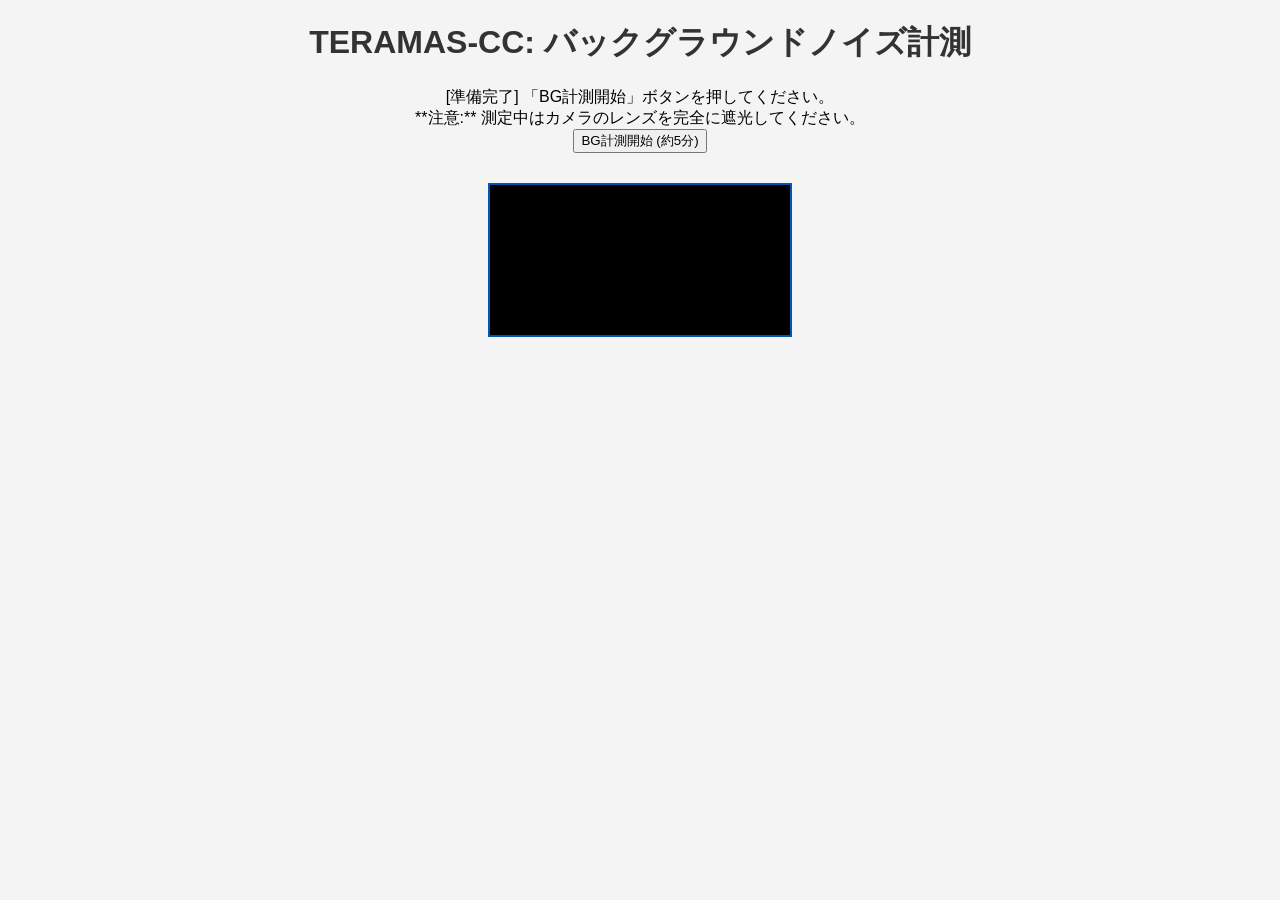
==== index.html @ 8d346fc4 "1st upload" ====
<!DOCTYPE html>
<html lang="ja">
<head>
    <meta charset="UTF-8">
    <meta name="viewport" content="width=device-width, initial-scale=1.0">
    <title>TERAMAS-CC: バックグラウンドノイズ計測</title>
    <style>
        body { font-family: sans-serif; text-align: center; margin: 20px; background-color: #f4f4f4; }
        h1 { color: #333; }
        #controls { margin-bottom: 20px; }
        /* カメラ映像とCanvasを重ねて表示することも可能ですが、ここではシンプルに並べます */
        #videoElement { display: none; /* ユーザーには生の映像は基本的に不要なので非表示 */ }
        #canvasElement { border: 2px solid #0056b3; background-color: black; margin-top: 10px; }
    </style>
</head>
<body>

    <h1>TERAMAS-CC: バックグラウンドノイズ計測</h1>
    <div id="status">
        [準備完了] 「BG計測開始」ボタンを押してください。<br>
        **注意:** 測定中はカメラのレンズを完全に遮光してください。
    </div>

    <div id="controls">
        <button onclick="main()" id="startButton">BG計測開始 (約5分)</button>
    </div>

    <video id="videoElement" playsinline autoplay muted></video>

    <canvas id="canvasElement"></canvas>

    <script src="detector_core.js"></script> 
    
    <script src="teramas-cc.js"></script>
</body>
</html>
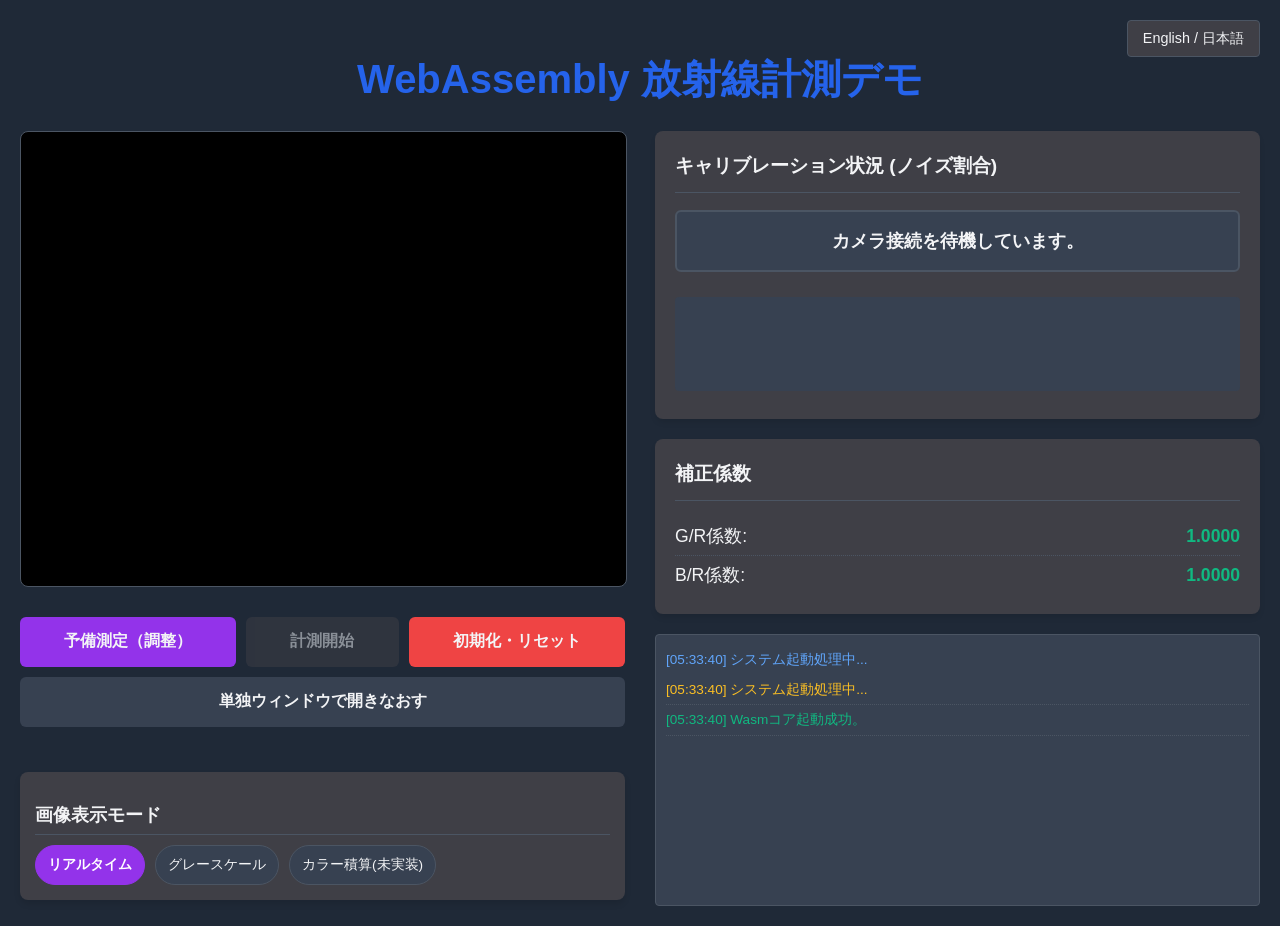
==== commit 28ad1e7f: "1st upload" ====
--- a/index.html
+++ b/index.html
@@ -3,34 +3,71 @@
 <head>
     <meta charset="UTF-8">
     <meta name="viewport" content="width=device-width, initial-scale=1.0">
-    <title>TERAMAS-CC: バックグラウンドノイズ計測</title>
-    <style>
-        body { font-family: sans-serif; text-align: center; margin: 20px; background-color: #f4f4f4; }
-        h1 { color: #333; }
-        #controls { margin-bottom: 20px; }
-        /* カメラ映像とCanvasを重ねて表示することも可能ですが、ここではシンプルに並べます */
-        #videoElement { display: none; /* ユーザーには生の映像は基本的に不要なので非表示 */ }
-        #canvasElement { border: 2px solid #0056b3; background-color: black; margin-top: 10px; }
-    </style>
+    <title id="main-title">TERAMAS-CC てらますしーしー</title>
+    <link rel="stylesheet" href="style.css"> 
 </head>
 <body>
+    <button id="lang-switch-button">English / 日本語</button>
 
-    <h1>TERAMAS-CC: バックグラウンドノイズ計測</h1>
-    <div id="status">
-        [準備完了] 「BG計測開始」ボタンを押してください。<br>
-        **注意:** 測定中はカメラのレンズを完全に遮光してください。
+    <h1 id="main-header">WebAssembly 放射線計測デモ</h1>
+
+    <div id="main-container">
+        <div id="left-panel">
+            <div id="video-container">
+                <video id="camera-video" autoplay playsinline></video>
+                <canvas id="processing-canvas"></canvas>
+            </div>
+            
+<div id="control-panel">
+                <button id="preliminary-measurement-button">予備測定（調整）</button>
+                <button id="start-measurement-button" disabled>計測開始</button> 
+                <button id="reset-button" disabled>初期化・リセット</button>
+                <button id="dedicated-window-button">単独ウィンドウで開きなおす</button>
+            </div>
+            
+            <div id="display-mode-panel">
+                <h2 id="header-display-mode">画像表示モード</h2>
+                <div class="radio-group">
+                    <input type="radio" id="mode-realtime" name="displayMode" value="REALTIME" checked>
+                    <label for="mode-realtime" id="label-realtime">直接出力</label>
+                    
+                    <input type="radio" id="mode-grayscale" name="displayMode" value="GRAYSCALE">
+                    <label for="mode-grayscale" id="label-grayscale">グレースケール積算画像</label>
+                    
+                    <input type="radio" id="mode-color" name="displayMode" value="COLOR">
+                    <label for="mode-color" id="label-color">カラー積算画像</label>
+                </div>
+            </div>
+            </div>
+
+<div id="right-panel">
+            
+    <div class="status-box">
+        <h2 id="header-calib">キャリブレーション状況 (ノイズ割合)</h2>
+        <p id="progress-status" style="margin-bottom: 15px;">初期化を待機しています...</p>
+        <canvas id="correction-graph" width="300" height="50"></canvas>
     </div>
 
-    <div id="controls">
-        <button onclick="main()" id="startButton">BG計測開始 (約5分)</button>
+    <div class="status-box">
+        <h2>補正係数</h2>
+        <div class="factor-display">
+            <span id="g-factor-label">G/R係数:</span>
+            <span id="g-r-factor">1.0000</span>
+        </div>
+        <div class="factor-display">
+            <span id="b-factor-label">B/R係数:</span>
+            <span id="b-r-factor">1.0000</span>
+        </div>
     </div>
-
-    <video id="videoElement" playsinline autoplay muted></video>
-
-    <canvas id="canvasElement"></canvas>
-
-    <script src="detector_core.js"></script> 
     
-    <script src="teramas-cc.js"></script>
+    <div id="log-area">
+        <div id="log-stream">
+            </div>
+    </div>
+    
+</div>
+    </div>
+    
+    <script src="teramas-cc.js"></script> 
 </body>
 </html>
--- a/style.css
+++ b/style.css
@@ -0,0 +1,353 @@
+/* style.css - WebAssembly放射線計測デモ用基本スタイル */
+
+/* ---------------------------------------------------- */
+/* 基本設定 - ダークテーマをベースに再構築 */
+/* ---------------------------------------------------- */
+:root {
+    --primary-color: #9333ea;    /* ボタンの基本色 (紫) */
+    --secondary-color: #3f3f46;   /* カードの背景色 (Neutral-700相当) */
+    --success-color: #10b981;    /* 成功/アクティブなボタンの色 (緑) */
+    --error-color: #ef4444;      /* エラー表示の色 (赤) */
+    --wait-color: #fbbf24;       /* 待機/処理中の色 (黄色) */
+    --bg-color: #1f2937;         /* メインの背景色 (Gray-800相当) */
+    --text-color: #f3f4f6;       /* 文字色 (Gray-100相当) */
+    --log-bg-color: #374151;     /* ログエリアの背景色 (Gray-700相当) */
+    --border-color: #4b5563;     /* ボーダーの色 (Gray-600相当) */
+    --header-color: #2563eb;     /* タイトルの色 (青) */
+    --progress-height: 12px;
+}
+
+body {
+    font-family: 'Inter', 'Helvetica Neue', Arial, sans-serif;
+    background-color: var(--bg-color);
+    color: var(--text-color);
+    margin: 0;
+    padding: 20px;
+    line-height: 1.6;
+    display: flex;
+    flex-direction: column;
+    align-items: center;
+}
+
+/* ---------------------------------------------------- */
+/* ヘッダーとレイアウト */
+/* ---------------------------------------------------- */
+#main-header {
+    color: var(--header-color);
+    margin-bottom: 20px;
+    font-size: 2.5em;
+    font-weight: 800;
+}
+
+#lang-switch-button {
+    position: absolute;
+    top: 20px;
+    right: 20px;
+    background: var(--secondary-color);
+    color: var(--text-color);
+    border: 1px solid var(--border-color);
+    padding: 8px 15px;
+    border-radius: 4px;
+    cursor: pointer;
+    transition: background-color 0.2s;
+    font-size: 0.9em;
+}
+
+#lang-switch-button:hover {
+    background-color: #3f3f46;
+}
+
+#main-container {
+    display: flex;
+    gap: 30px;
+    width: 100%;
+    max-width: 1300px;
+}
+
+#left-panel, #right-panel {
+    flex: 1;
+    display: flex;
+    flex-direction: column;
+    gap: 20px;
+}
+
+/* ---------------------------------------------------- */
+/* 動画・キャンバス */
+/* ---------------------------------------------------- */
+#video-container {
+    position: relative;
+    width: 100%;
+    padding-top: 75%; 
+    background-color: #000;
+    border: 1px solid var(--border-color);
+    border-radius: 8px;
+    overflow: hidden;
+}
+
+#camera-video, #processing-canvas {
+    position: absolute;
+    top: 0;
+    left: 0;
+    width: 100%;
+    height: 100%;
+    object-fit: contain;
+}
+
+#processing-canvas {
+    z-index: 10;
+}
+
+/* ---------------------------------------------------- */
+/* コントロールパネル (ボタン) */
+/* ---------------------------------------------------- */
+#control-panel {
+    display: flex;
+    flex-wrap: wrap;
+    gap: 10px;
+    padding: 10px 0;
+    align-items: center; 
+}
+
+#control-panel button {
+    /* 🚨 修正1: 最小高さを確保（前回の設定を維持） */
+    min-height: 50px; 
+    
+    /* 🚨 修正2: Flexboxでテキストを中央に配置 */
+    display: flex; 
+    justify-content: center;
+    align-items: center;
+    
+    /* 🚨 修正3: paddingを上下均等に調整し、高さを確保 */
+    padding: 10px 15px; 
+    
+    border: none;
+    border-radius: 6px;
+    cursor: pointer;
+    font-weight: bold;
+    transition: background-color 0.2s, opacity 0.2s, box-shadow 0.2s;
+    flex-grow: 1;
+    min-width: 150px; 
+    font-size: 1em;
+    /* 🚨 修正4: テキストカラーを確実に白系に設定 */
+    color: var(--text-color); 
+    
+    /* 🚨 修正5: テキストが改行された際も中央配置を維持 */
+    text-align: center;
+    
+    /* 🚨 修正6: オーバーフローを避けるため、高さ固定の代わりにmin-heightを使う */
+    /* line-height: 1.2; */ /* 必要であれば行間を狭くする */
+    white-space: normal; /* テキストの折り返しを許可 */
+}
+
+#control-panel button:disabled {
+    opacity: 0.5;
+    cursor: not-allowed;
+    background-color: var(--secondary-color);
+}
+
+/* 各ボタンのスタイル */
+#preliminary-measurement-button {
+    background-color: var(--primary-color); 
+    color: var(--text-color); 
+}
+#preliminary-measurement-button:hover:not(:disabled) {
+    background-color: #a855f7;
+}
+
+#start-measurement-button {
+    background-color: var(--success-color);
+    color: var(--bg-color); /* 黒に近い色にして、緑の背景に目立たせる */
+}
+#start-measurement-button:hover:not(:disabled) {
+    background-color: #059669;
+}
+
+#reset-button {
+    background-color: var(--error-color);
+    color: var(--text-color);
+}
+#reset-button:hover:not(:disabled) {
+    background-color: #dc2626;
+}
+
+#dedicated-window-button {
+    background-color: var(--log-bg-color);
+    color: var(--text-color);
+    border: 1px solid var(--border-color);
+}
+#dedicated-window-button:hover:not(:disabled) {
+    background-color: #4b5563;
+}
+
+
+/* ---------------------------------------------------- */
+/* ステータスとログ */
+/* ---------------------------------------------------- */
+
+.status-box {
+    background-color: var(--secondary-color);
+    padding: 20px;
+    border-radius: 8px;
+    box-shadow: 0 4px 6px -1px rgba(0, 0, 0, 0.1);
+}
+
+.status-box h2 {
+    color: var(--text-color);
+    font-size: 1.2em;
+    margin-top: 0;
+    padding-bottom: 10px;
+    border-bottom: 1px solid var(--border-color);
+}
+
+#progress-status {
+    background-color: var(--log-bg-color);
+    color: var(--text-color);
+    padding: 15px;
+    border-radius: 6px;
+    font-weight: bold;
+    font-size: 1.1em;
+    text-align: center;
+    border: 2px solid var(--border-color);
+    margin-bottom: 15px; 
+}
+
+/* 係数表示 */
+.factor-display {
+    display: flex;
+    justify-content: space-between;
+    font-size: 1.1em;
+    padding: 5px 0;
+    border-bottom: 1px dotted var(--border-color);
+}
+.factor-display:last-child {
+    border-bottom: none;
+}
+.factor-display span:last-child {
+    font-weight: bold;
+    color: var(--success-color); 
+}
+
+/* グラフエリア */
+#correction-graph {
+    width: 100%;
+    background-color: var(--log-bg-color);
+    border-radius: 4px;
+    margin-top: 10px;
+}
+
+
+/* ---------------------------------------------------- */
+/* ログストリーム */
+/* ---------------------------------------------------- */
+
+#log-area {
+    margin-bottom: 0;
+}
+
+#log-stream {
+    height: 250px; 
+    overflow-y: scroll;
+    background-color: var(--log-bg-color);
+    border: 1px solid var(--border-color);
+    padding: 10px;
+    border-radius: 4px;
+    display: flex;
+    flex-direction: column-reverse; 
+    justify-content: flex-end;
+}
+#log-stream::-webkit-scrollbar {
+    width: 8px;
+}
+#log-stream::-webkit-scrollbar-thumb {
+    background-color: var(--border-color);
+    border-radius: 4px;
+}
+
+.log-entry {
+    padding: 4px 0;
+    border-bottom: 1px dotted var(--border-color);
+    font-size: 0.85em;
+    color: #cbd5e1;
+}
+.log-entry:last-child {
+    border-bottom: none;
+}
+.log-success { color: var(--success-color); }
+.log-error { color: var(--error-color); font-weight: bold; }
+.log-wait { color: var(--wait-color); }
+.log-info { color: #60a5fa; }
+
+/* ---------------------------------------------------- */
+/* 画像表示モードパネル (新規追加) */
+/* ---------------------------------------------------- */
+
+#display-mode-panel {
+    /* control-panelと同じくカード形式でまとめる */
+    background-color: var(--secondary-color);
+    padding: 15px;
+    border-radius: 8px;
+    /* control-panelの下に配置するための上マージン */
+    margin-top: 15px; 
+    box-shadow: 0 4px 6px rgba(0, 0, 0, 0.1);
+}
+
+#header-display-mode {
+    font-size: 1.1em;
+    margin-bottom: 10px;
+    color: var(--text-color);
+    border-bottom: 1px solid var(--border-color);
+    padding-bottom: 5px;
+    font-weight: 600;
+}
+
+.radio-group {
+    /* ラジオボタンを横に並べるためのFlexbox */
+    display: flex;
+    gap: 10px;
+    flex-wrap: wrap;
+    justify-content: flex-start;
+}
+
+.radio-group input[type="radio"] {
+    /* デフォルトのラジオボタンを非表示にし、ラベルをボタンのように使う */
+    display: none; 
+}
+
+.radio-group label {
+    cursor: pointer;
+    padding: 8px 12px;
+    border-radius: 20px;
+    background-color: #374151; /* Gray-700 (非選択時の背景) */
+    color: var(--text-color);
+    transition: all 0.2s ease;
+    border: 1px solid var(--border-color);
+    font-size: 0.85em;
+    user-select: none;
+}
+
+.radio-group input[type="radio"]:checked + label {
+    /* 選択されたボタンの色をメインカラーにする */
+    background-color: var(--primary-color); 
+    border-color: var(--primary-color);
+    font-weight: bold;
+    color: white;
+}
+
+.radio-group label:hover {
+    background-color: #4b5563; /* Gray-600 (ホバー時) */
+}
+
+/* ---------------------------------------------------- */
+/* レスポンシブ対応 (画面幅が狭い場合) */
+/* ---------------------------------------------------- */
+@media (max-width: 1000px) {
+    #main-container {
+        flex-direction: column;
+        gap: 20px;
+    }
+
+    #left-panel, #right-panel {
+        flex-basis: auto;
+        width: 100%;
+    }
+}
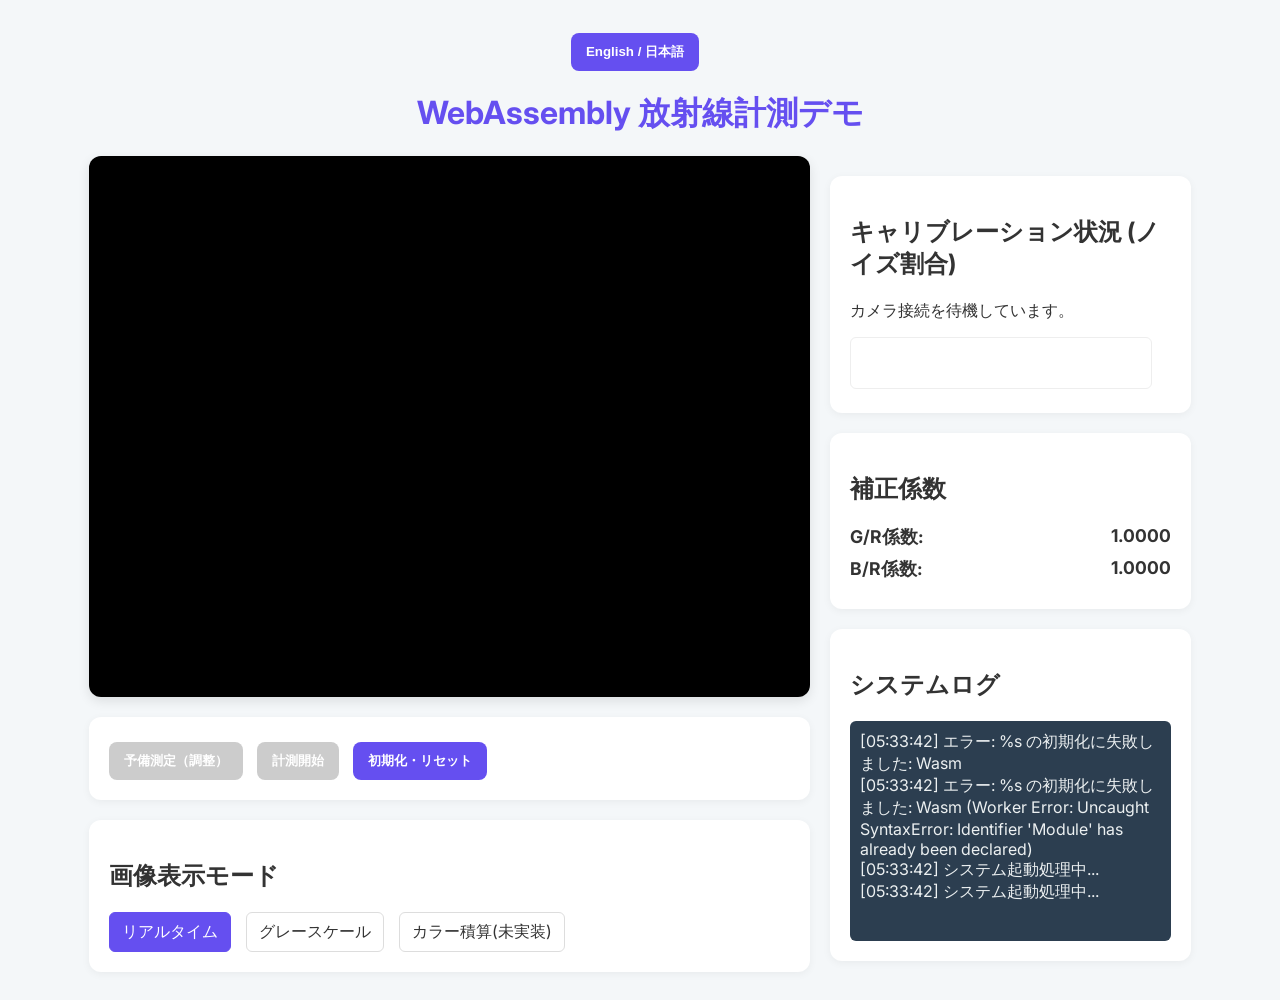
==== commit cd274507: "up-to-date" ====
--- a/index.html
+++ b/index.html
@@ -4,32 +4,161 @@
     <meta charset="UTF-8">
     <meta name="viewport" content="width=device-width, initial-scale=1.0">
     <title id="main-title">TERAMAS-CC てらますしーしー</title>
-    <link rel="stylesheet" href="style.css"> 
+    <!-- 以前存在した外部CSS参照は、描画エラー回避のため削除されました。 -->
+    
+    <style>
+        /* CSSの統合 (teramas-cc.jsにあったスタイルを統合) */
+        @import url('https://fonts.googleapis.com/css2?family=Inter:wght@400;700&display=swap');
+        body {
+            font-family: 'Inter', sans-serif;
+            background-color: #f4f7f9;
+            color: #333;
+            padding: 20px;
+            display: flex;
+            flex-direction: column;
+            align-items: center;
+        }
+        #main-header {
+            color: #654ff0;
+            margin-bottom: 20px;
+        }
+        #main-container {
+            display: flex;
+            gap: 20px;
+            width: 90%;
+            max-width: 1200px;
+        }
+        #left-panel {
+            flex: 2;
+            min-width: 300px;
+        }
+        #right-panel {
+            flex: 1;
+            min-width: 300px;
+        }
+        #video-container {
+            position: relative;
+            width: 100%;
+            height: auto;
+            background-color: #000;
+            border-radius: 12px;
+            overflow: hidden;
+            box-shadow: 0 4px 12px rgba(0, 0, 0, 0.1);
+            aspect-ratio: 4/3; /* 640x480 */
+        }
+        #camera-video, #processing-canvas {
+            width: 100%;
+            height: 100%;
+            display: block;
+            object-fit: cover;
+        }
+        #processing-canvas {
+            position: absolute;
+            top: 0;
+            left: 0;
+            opacity: 1.0; /* 描画確認のため1.0に設定 */
+            z-index: 10;
+        }
+        #control-panel, .status-box, #display-mode-panel {
+            background-color: #ffffff;
+            padding: 20px;
+            border-radius: 12px;
+            margin-top: 20px;
+            box-shadow: 0 2px 8px rgba(0, 0, 0, 0.05);
+        }
+        button {
+            background-color: #654ff0;
+            color: white;
+            padding: 10px 15px;
+            border: none;
+            border-radius: 8px;
+            cursor: pointer;
+            transition: background-color 0.3s;
+            font-weight: bold;
+            margin-right: 10px;
+            margin-top: 5px;
+        }
+        button:hover:not(:disabled) {
+            background-color: #4f3dbd;
+        }
+        button:disabled {
+            background-color: #ccc;
+            cursor: not-allowed;
+        }
+        .factor-display {
+            display: flex;
+            justify-content: space-between;
+            margin-bottom: 8px;
+            font-size: 1.1em;
+            font-weight: bold;
+        }
+        #correction-graph {
+            border: 1px solid #eee;
+            border-radius: 6px;
+        }
+        .radio-group {
+            display: flex;
+            gap: 15px;
+            margin-top: 10px;
+        }
+        .radio-group input[type="radio"] {
+            display: none;
+        }
+        .radio-group label {
+            padding: 8px 12px;
+            border: 1px solid #ddd;
+            border-radius: 6px;
+            cursor: pointer;
+            transition: background-color 0.2s, border-color 0.2s;
+        }
+        .radio-group input[type="radio"]:checked + label {
+            background-color: #654ff0;
+            color: white;
+            border-color: #654ff0;
+        }
+        
+        /* Responsive Design */
+        @media (max-width: 768px) {
+            #main-container {
+                flex-direction: column;
+                width: 100%;
+            }
+            #control-panel button {
+                display: block;
+                width: 100%;
+                margin: 5px 0;
+            }
+        }
+    </style>
 </head>
 <body>
     <button id="lang-switch-button">English / 日本語</button>
 
-    <h1 id="main-header">WebAssembly 放射線計測デモ</h1>
+    <h1 id="main-header">TERAMAS-CC WebAssembly 放射線計測デモ</h1>
 
     <div id="main-container">
         <div id="left-panel">
+            <!-- カメラとキャンバスのコンテナ -->
             <div id="video-container">
                 <video id="camera-video" autoplay playsinline></video>
+                <!-- 処理結果の可視化レイヤー -->
                 <canvas id="processing-canvas"></canvas>
             </div>
             
-<div id="control-panel">
+            <!-- 制御パネル -->
+            <div id="control-panel">
                 <button id="preliminary-measurement-button">予備測定（調整）</button>
                 <button id="start-measurement-button" disabled>計測開始</button> 
                 <button id="reset-button" disabled>初期化・リセット</button>
-                <button id="dedicated-window-button">単独ウィンドウで開きなおす</button>
-            </div>
-            
+                <!-- <button id="dedicated-window-button">単独ウィンドウで開きなおす</button> -->
+            </div>
+            
+            <!-- 表示モードパネル -->
             <div id="display-mode-panel">
                 <h2 id="header-display-mode">画像表示モード</h2>
                 <div class="radio-group">
                     <input type="radio" id="mode-realtime" name="displayMode" value="REALTIME" checked>
-                    <label for="mode-realtime" id="label-realtime">直接出力</label>
+                    <label for="mode-realtime" id="label-realtime">直接出力 (検出イベント)</label>
                     
                     <input type="radio" id="mode-grayscale" name="displayMode" value="GRAYSCALE">
                     <label for="mode-grayscale" id="label-grayscale">グレースケール積算画像</label>
@@ -38,36 +167,42 @@
                     <label for="mode-color" id="label-color">カラー積算画像</label>
                 </div>
             </div>
-            </div>
-
-<div id="right-panel">
-            
-    <div class="status-box">
-        <h2 id="header-calib">キャリブレーション状況 (ノイズ割合)</h2>
-        <p id="progress-status" style="margin-bottom: 15px;">初期化を待機しています...</p>
-        <canvas id="correction-graph" width="300" height="50"></canvas>
-    </div>
-
-    <div class="status-box">
-        <h2>補正係数</h2>
-        <div class="factor-display">
-            <span id="g-factor-label">G/R係数:</span>
-            <span id="g-r-factor">1.0000</span>
         </div>
-        <div class="factor-display">
-            <span id="b-factor-label">B/R係数:</span>
-            <span id="b-r-factor">1.0000</span>
+
+        <div id="right-panel">
+            
+            <!-- キャリブレーションステータス -->
+            <div class="status-box">
+                <h2 id="header-calib">キャリブレーション状況 (ノイズ割合)</h2>
+                <p id="progress-status" style="margin-bottom: 15px;">初期化を待機しています...</p>
+                <canvas id="correction-graph" width="300" height="50"></canvas>
+            </div>
+
+            <!-- 補正係数表示 -->
+            <div class="status-box">
+                <h2>補正係数</h2>
+                <div class="factor-display">
+                    <span id="g-factor-label">G/R係数:</span>
+                    <span id="g-r-factor">1.0000</span>
+                </div>
+                <div class="factor-display">
+                    <span id="b-factor-label">B/R係数:</span>
+                    <span id="b-r-factor">1.0000</span>
+                </div>
+            </div>
+            
+            <!-- ログストリーム -->
+            <div class="status-box">
+                <h2>システムログ</h2>
+                <div id="log-area" style="height: 200px; overflow-y: scroll; background-color: #2c3e50; color: #ecf0f1; padding: 10px; border-radius: 6px;">
+                    <div id="log-stream"></div>
+                </div>
+            </div>
         </div>
     </div>
     
-    <div id="log-area">
-        <div id="log-stream">
-            </div>
-    </div>
-    
-</div>
-    </div>
-    
-    <script src="teramas-cc.js"></script> 
+    <!-- スクリプトのロード (モジュールとしてロード) -->
+    <script src="teramas-cc.js"></script>
+    <script src="detector_worker.js"></script> <!-- Workerをメインスレッドで直接実行するわけではないが、参照として配置 -->
 </body>
-</html>+</html>
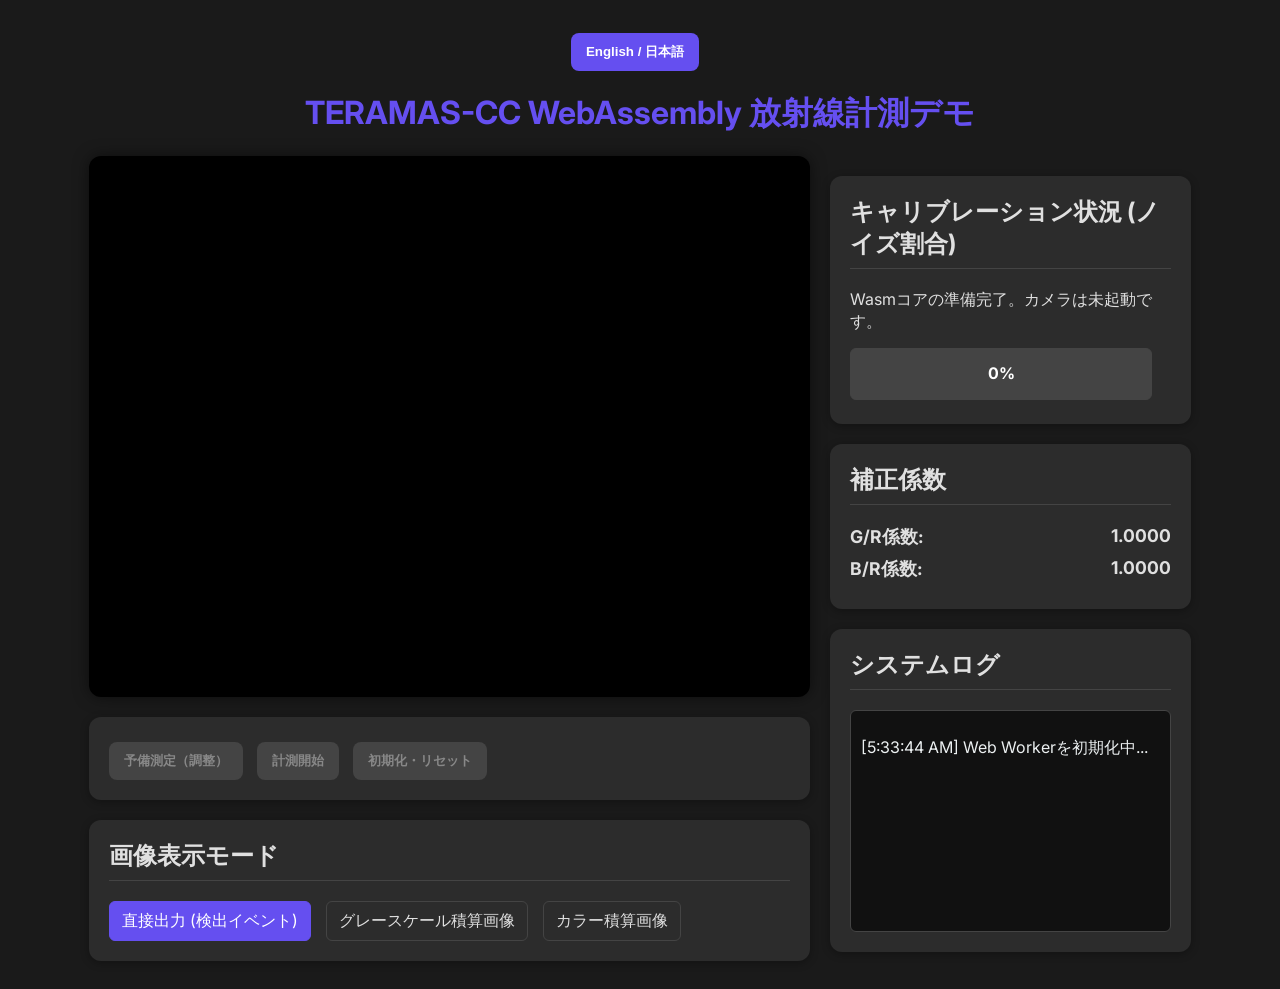
==== commit 4821100c: "unstable-test" ====
--- a/index.html
+++ b/index.html
@@ -7,19 +7,29 @@
     <!-- 以前存在した外部CSS参照は、描画エラー回避のため削除されました。 -->
     
     <style>
-        /* CSSの統合 (teramas-cc.jsにあったスタイルを統合) */
+        /* CSSの統合 (ダークモードの再適用) */
         @import url('https://fonts.googleapis.com/css2?family=Inter:wght@400;700&display=swap');
+        
+        :root {
+            --color-background: #1A1A1A; /* 全体の背景 */
+            --color-panel: #2C2C2C; /* パネルの背景 */
+            --color-text: #E0E0E0; /* 主要な文字色 */
+            --color-primary: #654ff0; /* メインカラー（ボタン、ハイライト） */
+            --color-canvas-bg: #444444; /* プログレスバーの背景 */
+            --color-canvas-fg: #00AA40; /* プログレスバーの色 */
+        }
+
         body {
             font-family: 'Inter', sans-serif;
-            background-color: #f4f7f9;
-            color: #333;
+            background-color: var(--color-background);
+            color: var(--color-text);
             padding: 20px;
             display: flex;
             flex-direction: column;
             align-items: center;
         }
         #main-header {
-            color: #654ff0;
+            color: var(--color-primary);
             margin-bottom: 20px;
         }
         #main-container {
@@ -43,7 +53,7 @@
             background-color: #000;
             border-radius: 12px;
             overflow: hidden;
-            box-shadow: 0 4px 12px rgba(0, 0, 0, 0.1);
+            box-shadow: 0 0 15px rgba(0, 0, 0, 0.5); /* 影もダークに */
             aspect-ratio: 4/3; /* 640x480 */
         }
         #camera-video, #processing-canvas {
@@ -56,18 +66,25 @@
             position: absolute;
             top: 0;
             left: 0;
-            opacity: 1.0; /* 描画確認のため1.0に設定 */
+            opacity: 1.0; 
             z-index: 10;
         }
         #control-panel, .status-box, #display-mode-panel {
-            background-color: #ffffff;
+            background-color: var(--color-panel);
+            color: var(--color-text);
             padding: 20px;
             border-radius: 12px;
             margin-top: 20px;
-            box-shadow: 0 2px 8px rgba(0, 0, 0, 0.05);
+            box-shadow: 0 2px 8px rgba(0, 0, 0, 0.3);
+        }
+        h2 {
+            color: var(--color-text);
+            border-bottom: 1px solid #444;
+            padding-bottom: 8px;
+            margin-top: 0;
         }
         button {
-            background-color: #654ff0;
+            background-color: var(--color-primary);
             color: white;
             padding: 10px 15px;
             border: none;
@@ -82,7 +99,8 @@
             background-color: #4f3dbd;
         }
         button:disabled {
-            background-color: #ccc;
+            background-color: #444;
+            color: #888;
             cursor: not-allowed;
         }
         .factor-display {
@@ -93,7 +111,8 @@
             font-weight: bold;
         }
         #correction-graph {
-            border: 1px solid #eee;
+            background-color: var(--color-canvas-bg);
+            border: 1px solid #444;
             border-radius: 6px;
         }
         .radio-group {
@@ -106,15 +125,19 @@
         }
         .radio-group label {
             padding: 8px 12px;
-            border: 1px solid #ddd;
+            border: 1px solid #444;
             border-radius: 6px;
             cursor: pointer;
             transition: background-color 0.2s, border-color 0.2s;
         }
         .radio-group input[type="radio"]:checked + label {
-            background-color: #654ff0;
+            background-color: var(--color-primary);
             color: white;
-            border-color: #654ff0;
+            border-color: var(--color-primary);
+        }
+        #log-area {
+            background-color: #111;
+            border: 1px solid #444;
         }
         
         /* Responsive Design */
@@ -194,7 +217,7 @@
             <!-- ログストリーム -->
             <div class="status-box">
                 <h2>システムログ</h2>
-                <div id="log-area" style="height: 200px; overflow-y: scroll; background-color: #2c3e50; color: #ecf0f1; padding: 10px; border-radius: 6px;">
+                <div id="log-area" style="height: 200px; overflow-y: scroll; background-color: #111; color: #ecf0f1; padding: 10px; border-radius: 6px;">
                     <div id="log-stream"></div>
                 </div>
             </div>
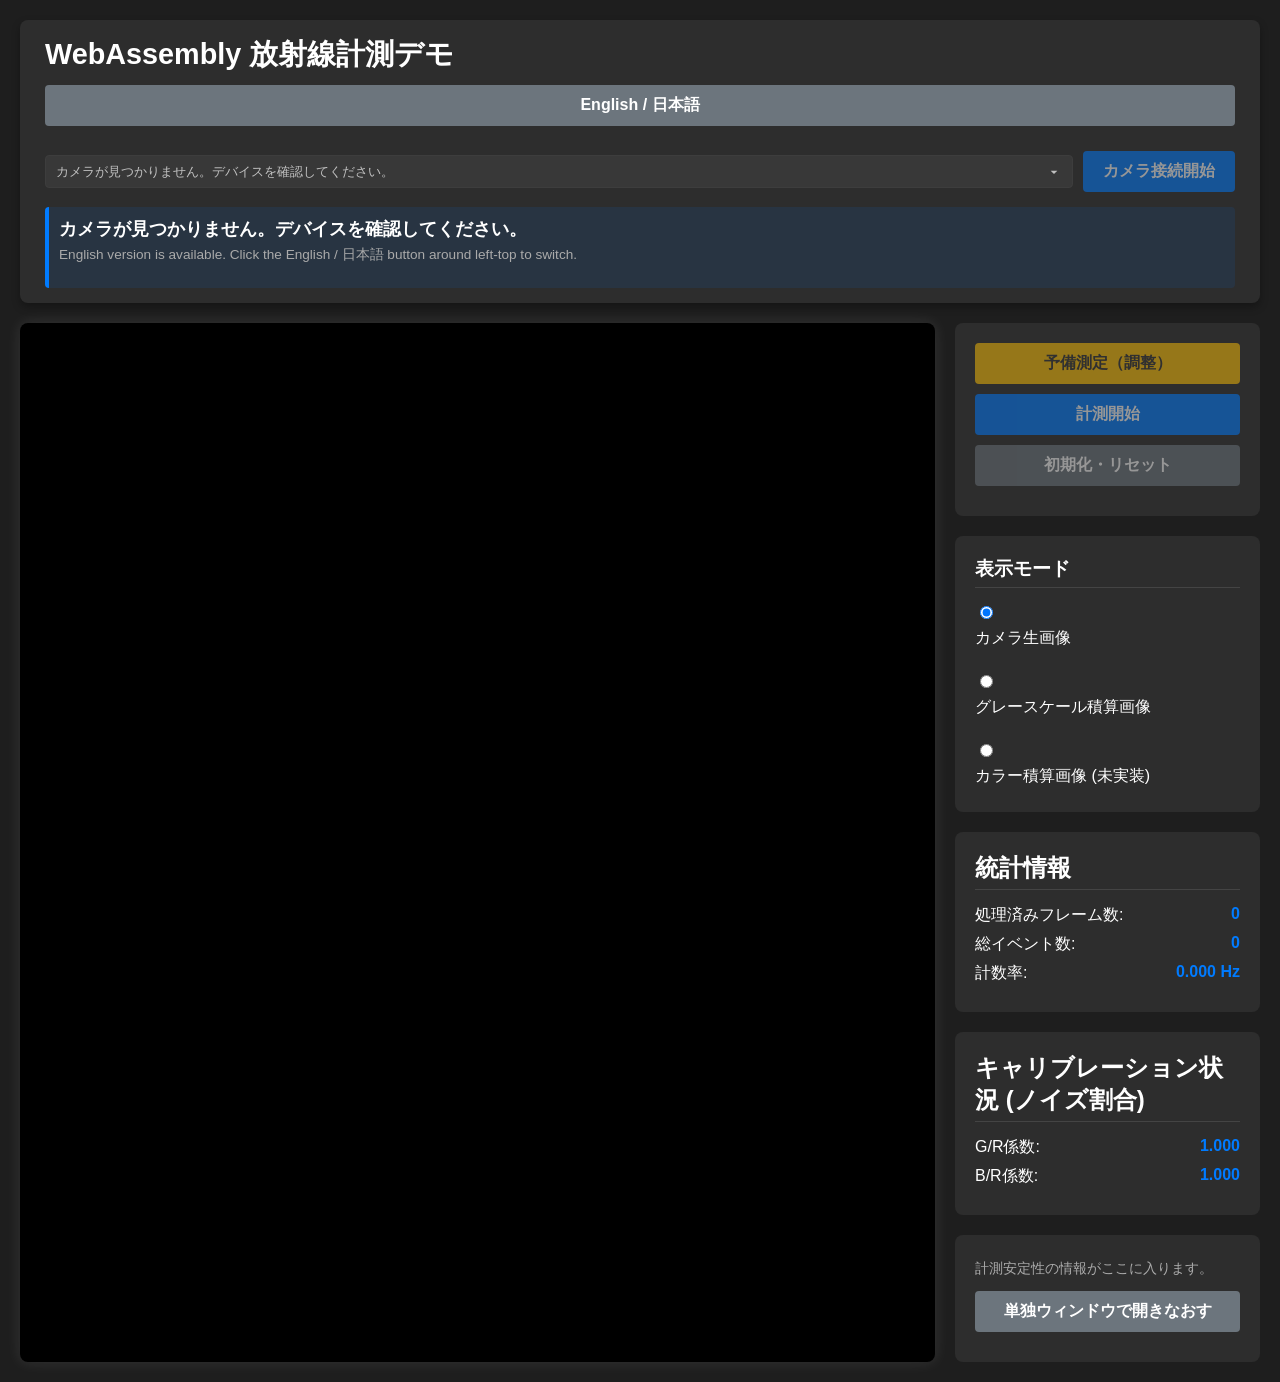
==== commit 8d180061: "fully updated" ====
--- a/index.html
+++ b/index.html
@@ -3,229 +3,76 @@
 <head>
     <meta charset="UTF-8">
     <meta name="viewport" content="width=device-width, initial-scale=1.0">
-    <title id="main-title">TERAMAS-CC てらますしーしー</title>
-    <!-- 以前存在した外部CSS参照は、描画エラー回避のため削除されました。 -->
-    
-    <style>
-        /* CSSの統合 (ダークモードの再適用) */
-        @import url('https://fonts.googleapis.com/css2?family=Inter:wght@400;700&display=swap');
-        
-        :root {
-            --color-background: #1A1A1A; /* 全体の背景 */
-            --color-panel: #2C2C2C; /* パネルの背景 */
-            --color-text: #E0E0E0; /* 主要な文字色 */
-            --color-primary: #654ff0; /* メインカラー（ボタン、ハイライト） */
-            --color-canvas-bg: #444444; /* プログレスバーの背景 */
-            --color-canvas-fg: #00AA40; /* プログレスバーの色 */
-        }
-
-        body {
-            font-family: 'Inter', sans-serif;
-            background-color: var(--color-background);
-            color: var(--color-text);
-            padding: 20px;
-            display: flex;
-            flex-direction: column;
-            align-items: center;
-        }
-        #main-header {
-            color: var(--color-primary);
-            margin-bottom: 20px;
-        }
-        #main-container {
-            display: flex;
-            gap: 20px;
-            width: 90%;
-            max-width: 1200px;
-        }
-        #left-panel {
-            flex: 2;
-            min-width: 300px;
-        }
-        #right-panel {
-            flex: 1;
-            min-width: 300px;
-        }
-        #video-container {
-            position: relative;
-            width: 100%;
-            height: auto;
-            background-color: #000;
-            border-radius: 12px;
-            overflow: hidden;
-            box-shadow: 0 0 15px rgba(0, 0, 0, 0.5); /* 影もダークに */
-            aspect-ratio: 4/3; /* 640x480 */
-        }
-        #camera-video, #processing-canvas {
-            width: 100%;
-            height: 100%;
-            display: block;
-            object-fit: cover;
-        }
-        #processing-canvas {
-            position: absolute;
-            top: 0;
-            left: 0;
-            opacity: 1.0; 
-            z-index: 10;
-        }
-        #control-panel, .status-box, #display-mode-panel {
-            background-color: var(--color-panel);
-            color: var(--color-text);
-            padding: 20px;
-            border-radius: 12px;
-            margin-top: 20px;
-            box-shadow: 0 2px 8px rgba(0, 0, 0, 0.3);
-        }
-        h2 {
-            color: var(--color-text);
-            border-bottom: 1px solid #444;
-            padding-bottom: 8px;
-            margin-top: 0;
-        }
-        button {
-            background-color: var(--color-primary);
-            color: white;
-            padding: 10px 15px;
-            border: none;
-            border-radius: 8px;
-            cursor: pointer;
-            transition: background-color 0.3s;
-            font-weight: bold;
-            margin-right: 10px;
-            margin-top: 5px;
-        }
-        button:hover:not(:disabled) {
-            background-color: #4f3dbd;
-        }
-        button:disabled {
-            background-color: #444;
-            color: #888;
-            cursor: not-allowed;
-        }
-        .factor-display {
-            display: flex;
-            justify-content: space-between;
-            margin-bottom: 8px;
-            font-size: 1.1em;
-            font-weight: bold;
-        }
-        #correction-graph {
-            background-color: var(--color-canvas-bg);
-            border: 1px solid #444;
-            border-radius: 6px;
-        }
-        .radio-group {
-            display: flex;
-            gap: 15px;
-            margin-top: 10px;
-        }
-        .radio-group input[type="radio"] {
-            display: none;
-        }
-        .radio-group label {
-            padding: 8px 12px;
-            border: 1px solid #444;
-            border-radius: 6px;
-            cursor: pointer;
-            transition: background-color 0.2s, border-color 0.2s;
-        }
-        .radio-group input[type="radio"]:checked + label {
-            background-color: var(--color-primary);
-            color: white;
-            border-color: var(--color-primary);
-        }
-        #log-area {
-            background-color: #111;
-            border: 1px solid #444;
-        }
-        
-        /* Responsive Design */
-        @media (max-width: 768px) {
-            #main-container {
-                flex-direction: column;
-                width: 100%;
-            }
-            #control-panel button {
-                display: block;
-                width: 100%;
-                margin: 5px 0;
-            }
-        }
-    </style>
+    <title>TERAMAS-CC てらますしーしー</title>
+    <link rel="stylesheet" href="style.css">
 </head>
 <body>
-    <button id="lang-switch-button">English / 日本語</button>
+    <div class="container">
+        <header class="header">
+            <h1 id="main-header">WebAssembly 放射線計測デモ</h1>
+            <div class="controls-top">
+                <button id="lang-button" class="btn btn-secondary">English / 日本語</button>
+            </div>
 
-    <h1 id="main-header">TERAMAS-CC WebAssembly 放射線計測デモ</h1>
-
-    <div id="main-container">
-        <div id="left-panel">
-            <!-- カメラとキャンバスのコンテナ -->
-            <div id="video-container">
-                <video id="camera-video" autoplay playsinline></video>
-                <!-- 処理結果の可視化レイヤー -->
-                <canvas id="processing-canvas"></canvas>
+            <div class="camera-selection">
+                <select id="camera-select" disabled></select>
+                <button id="connect-camera-button" class="btn btn-primary">カメラ接続開始</button>
             </div>
             
-            <!-- 制御パネル -->
-            <div id="control-panel">
-                <button id="preliminary-measurement-button">予備測定（調整）</button>
-                <button id="start-measurement-button" disabled>計測開始</button> 
-                <button id="reset-button" disabled>初期化・リセット</button>
-                <!-- <button id="dedicated-window-button">単独ウィンドウで開きなおす</button> -->
+            <div class="status-box">
+                <p id="status-message" class="status-initial-ready">カメラ接続を待機しています。</p>
+                <p class="status-hint" id="status-hint-lang">English version is available. Click the English / 日本語 button around left-top to switch.</p>
+            </div>
+        </header>
+
+        <main class="main-content">
+            <div class="display-area">
+                <video id="camera-feed" playsinline autoplay muted></video>
+                <canvas id="display-canvas" style="display: none;"></canvas>
             </div>
             
-            <!-- 表示モードパネル -->
-            <div id="display-mode-panel">
-                <h2 id="header-display-mode">画像表示モード</h2>
-                <div class="radio-group">
-                    <input type="radio" id="mode-realtime" name="displayMode" value="REALTIME" checked>
-                    <label for="mode-realtime" id="label-realtime">直接出力 (検出イベント)</label>
-                    
-                    <input type="radio" id="mode-grayscale" name="displayMode" value="GRAYSCALE">
-                    <label for="mode-grayscale" id="label-grayscale">グレースケール積算画像</label>
-                    
-                    <input type="radio" id="mode-color" name="displayMode" value="COLOR">
-                    <label for="mode-color" id="label-color">カラー積算画像</label>
+            <div class="right-panel">
+                <div class="measurement-controls">
+                    <button id="preliminary-button" class="btn btn-action" disabled>予備測定（調整）</button>
+                    <button id="start-button" class="btn btn-primary" disabled>計測開始</button>
+                    <button id="reset-button" class="btn btn-secondary" disabled>初期化・リセット</button>
+                </div>
+
+                <div class="view-mode-selector">
+                    <h3>表示モード</h3>
+                    <div class="radio-group">
+                        <input type="radio" id="mode-live" name="view-mode" value="REALTIME" checked>
+                        <label for="mode-live" id="mode-live-label">カメラ生画像</label><br>
+
+                        <input type="radio" id="mode-grayscale" name="view-mode" value="GRAYSCALE">
+                        <label for="mode-grayscale" id="mode-grayscale-label">グレースケール積算画像</label><br>
+                        
+                        <input type="radio" id="mode-color" name="view-mode" value="COLOR">
+                        <label for="mode-color" id="mode-color-label">カラー積算画像 (未実装)</label>
+                    </div>
+                </div>
+
+                <div class="statistics">
+                    <h2>統計情報</h2>
+                    <p><span id="frame-label">処理済みフレーム数:</span> <span id="frame-count">0</span></p>
+                    <p><span id="event-label">総イベント数:</span> <span id="event-count">0</span></p>
+                    <p><span id="rate-label">計数率:</span> <span id="rate-value">0.000 Hz</span></p>
+                </div>
+
+                <div class="calibration-info">
+                    <h2 id="header-calib">キャリブレーション状況 (ノイズ割合)</h2>
+                    <p><span id="factor-gr-label">G/R係数:</span> <span id="factor-gr-value">1.000</span></p>
+                    <p><span id="factor-br-label">B/R係数:</span> <span id="factor-br-value">1.000</span></p>
+                </div>
+                
+                <div class="utility-controls">
+                    <p class="status-hint">計測安定性の情報がここに入ります。</p>
+                    <button id="dedicated-window-button" class="btn btn-secondary">単独ウィンドウで開きなおす</button>
                 </div>
             </div>
-        </div>
+        </main>
+    </div>
 
-        <div id="right-panel">
-            
-            <!-- キャリブレーションステータス -->
-            <div class="status-box">
-                <h2 id="header-calib">キャリブレーション状況 (ノイズ割合)</h2>
-                <p id="progress-status" style="margin-bottom: 15px;">初期化を待機しています...</p>
-                <canvas id="correction-graph" width="300" height="50"></canvas>
-            </div>
-
-            <!-- 補正係数表示 -->
-            <div class="status-box">
-                <h2>補正係数</h2>
-                <div class="factor-display">
-                    <span id="g-factor-label">G/R係数:</span>
-                    <span id="g-r-factor">1.0000</span>
-                </div>
-                <div class="factor-display">
-                    <span id="b-factor-label">B/R係数:</span>
-                    <span id="b-r-factor">1.0000</span>
-                </div>
-            </div>
-            
-            <!-- ログストリーム -->
-            <div class="status-box">
-                <h2>システムログ</h2>
-                <div id="log-area" style="height: 200px; overflow-y: scroll; background-color: #111; color: #ecf0f1; padding: 10px; border-radius: 6px;">
-                    <div id="log-stream"></div>
-                </div>
-            </div>
-        </div>
-    </div>
-    
-    <!-- スクリプトのロード (モジュールとしてロード) -->
     <script src="teramas-cc.js"></script>
-    <script src="detector_worker.js"></script> <!-- Workerをメインスレッドで直接実行するわけではないが、参照として配置 -->
 </body>
-</html>
+</html>
--- a/style.css
+++ b/style.css
@@ -0,0 +1,221 @@
+/* style.css (Dark Mode) */
+
+:root {
+    --color-background: #1e1e1e;
+    --color-surface: #2d2d2d;
+    --color-text: #ffffff;
+    --color-text-secondary: #aaaaaa;
+    --color-primary: #007bff; /* Start Button Blue */
+    --color-action: #ffc107; /* Preliminary Button Yellow */
+    --color-secondary: #6c757d; /* Reset Button Gray */
+    --color-status-success: #28a745;
+    --color-status-warning: #ff8c00;
+}
+
+body {
+    font-family: -apple-system, BlinkMacSystemFont, "Segoe UI", Roboto, "Helvetica Neue", Arial, sans-serif;
+    background-color: var(--color-background);
+    color: var(--color-text);
+    margin: 0;
+    padding: 20px;
+    display: flex;
+    justify-content: center;
+    min-height: 100vh;
+}
+
+.container {
+    display: flex;
+    flex-direction: column;
+    width: 100%;
+    max-width: 1400px;
+    gap: 20px;
+}
+
+/* ヘッダーとステータス */
+.header {
+    background-color: var(--color-surface);
+    padding: 15px 25px;
+    border-radius: 8px;
+    box-shadow: 0 4px 8px rgba(0, 0, 0, 0.3);
+}
+
+.controls-top {
+    display: flex;
+    justify-content: flex-end;
+}
+
+h1 {
+    margin: 0 0 10px 0;
+    font-size: 1.8em;
+    color: var(--color-text);
+}
+
+.status-box {
+    margin-top: 10px;
+    padding: 10px;
+    border-radius: 4px;
+    background-color: rgba(0, 123, 255, 0.1); /* Primary color slight background */
+    border-left: 4px solid var(--color-primary);
+}
+
+#status-message {
+    margin: 0;
+    font-size: 1.1em;
+    font-weight: bold;
+}
+
+.status-hint {
+    margin-top: 5px;
+    font-size: 0.85em;
+    color: var(--color-text-secondary);
+}
+
+/* メインコンテンツレイアウト */
+.main-content {
+    display: flex;
+    gap: 20px;
+    flex-grow: 1;
+}
+
+.display-area {
+    flex: 3; /* カメラ/キャンバス領域を広く */
+    background-color: #000;
+    border-radius: 8px;
+    overflow: hidden;
+    position: relative;
+    box-shadow: 0 0 15px rgba(255, 255, 255, 0.1);
+}
+
+#camera-feed, #display-canvas {
+    width: 100%;
+    height: auto;
+    display: block;
+}
+
+.right-panel {
+    flex: 1; /* コントロールパネルを右側に */
+    display: flex;
+    flex-direction: column;
+    gap: 20px;
+}
+
+/* コントロールと情報パネル */
+.measurement-controls, .statistics, .calibration-info, .view-mode-selector, .utility-controls {
+    background-color: var(--color-surface);
+    padding: 20px;
+    border-radius: 8px;
+}
+
+h2, h3 {
+    margin-top: 0;
+    color: var(--color-text);
+    border-bottom: 1px solid #444;
+    padding-bottom: 5px;
+    margin-bottom: 15px;
+}
+
+/* ボタン */
+.btn {
+    padding: 10px 15px;
+    border: none;
+    border-radius: 4px;
+    cursor: pointer;
+    font-size: 1em;
+    font-weight: bold;
+    transition: background-color 0.2s, opacity 0.2s;
+    width: 100%;
+    margin-bottom: 10px;
+}
+
+.btn-primary {
+    background-color: var(--color-primary);
+    color: var(--color-text);
+}
+
+.btn-action {
+    background-color: var(--color-action);
+    color: #333; /* Dark text for yellow */
+}
+
+.btn-secondary {
+    background-color: var(--color-secondary);
+    color: var(--color-text);
+}
+
+.btn:disabled {
+    opacity: 0.5;
+    cursor: not-allowed;
+}
+
+.measurement-controls button {
+    margin-bottom: 10px;
+}
+
+/* 統計情報 */
+.statistics p, .calibration-info p {
+    display: flex;
+    justify-content: space-between;
+    margin: 8px 0;
+}
+
+.statistics span:nth-child(2), .calibration-info span:nth-child(2) {
+    font-weight: bold;
+    color: var(--color-primary);
+}
+
+/* ラジオボタン */
+.radio-group label {
+    font-weight: normal;
+    cursor: pointer;
+    display: block;
+    padding: 5px 0;
+}
+
+.radio-group input[type="radio"] {
+    margin-right: 8px;
+}
+
+/* レスポンシブ対応 (スマートフォンなど) */
+@media (max-width: 1000px) {
+    .main-content {
+        flex-direction: column;
+    }
+
+    .right-panel {
+        flex-direction: column;
+    }
+}
+
+/* style.css の任意の場所に追加する CSS コード */
+
+.camera-selection {
+    display: flex;
+    gap: 10px;
+    align-items: center;
+    margin: 15px 0;
+}
+
+#camera-select {
+    padding: 8px 10px;
+    border-radius: 4px;
+    border: 1px solid #444;
+    background-color: #3d3d3d; /* Surface color dark tone */
+    color: var(--color-text);
+    flex-grow: 1;
+    min-width: 200px;
+    /* ドロップダウンの矢印の色を明るくする */
+    -webkit-appearance: none;
+    -moz-appearance: none;
+    appearance: none;
+    background-image: url("data:image/svg+xml,%3Csvg xmlns='http://www.w3.org/2000/svg' viewBox='0 0 24 24' fill='%23ffffff'%3E%3Cpath d='M7 10l5 5 5-5z'/%3E%3C/svg%3E");
+    background-repeat: no-repeat;
+    background-position: right 10px center;
+    background-size: 16px;
+}
+
+#connect-camera-button {
+    /* btn-primary のスタイルを適用しつつ、調整 */
+    width: auto;
+    padding: 10px 20px;
+    margin-bottom: 0; 
+}
